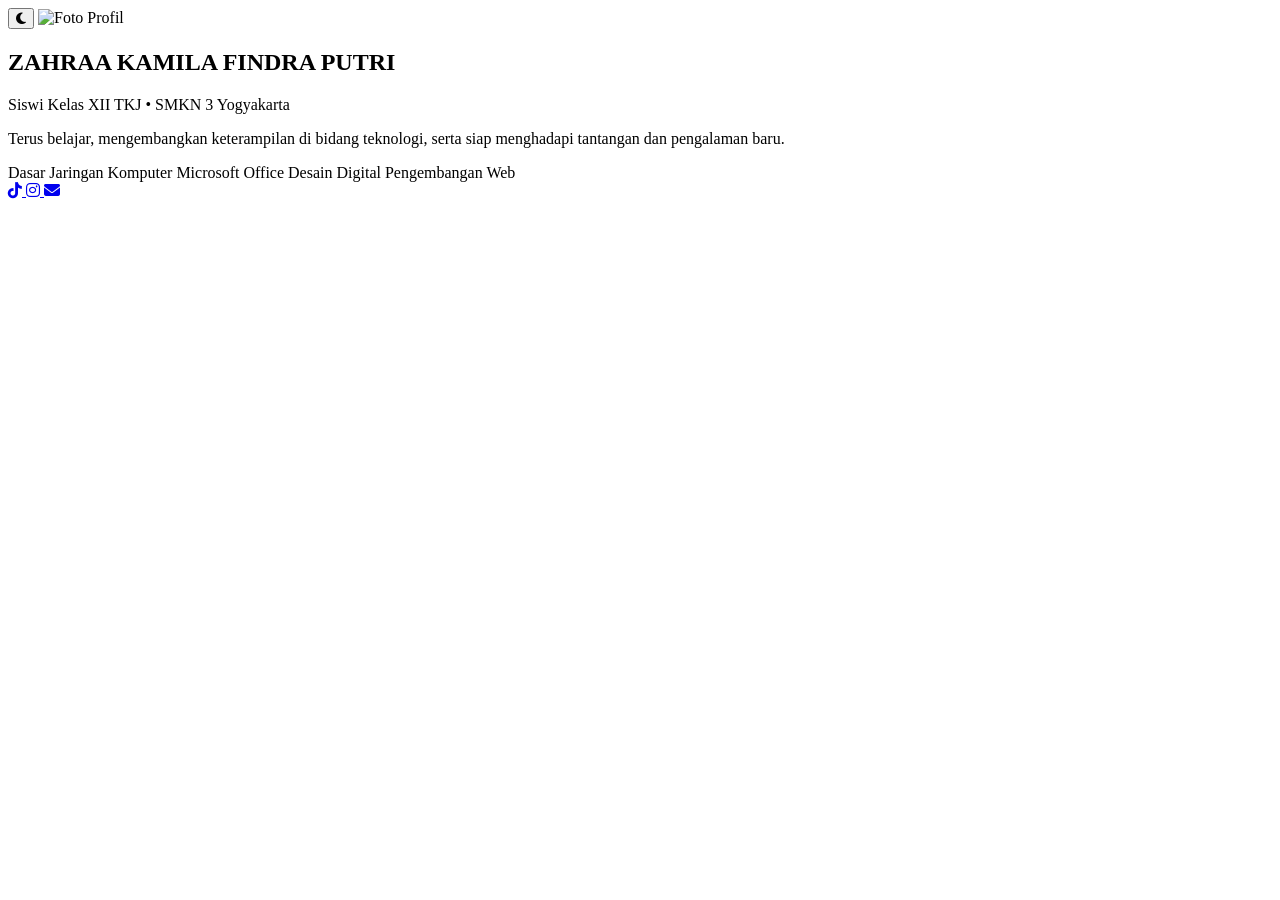
==== cardholder/index.html @ feccd189 "Create index.html" ====
<!DOCTYPE html>
<html lang="id">
<head>
    <meta charset="UTF-8">
    <meta name="viewport" content="width=device-width, initial-scale=1.0">
    <title>Kartu Profil Digital</title>

    <link rel="stylesheet" href="style.css">

    <!-- Font Awesome -->
    <link rel="stylesheet"
    href="https://cdnjs.cloudflare.com/ajax/libs/font-awesome/6.7.2/css/all.min.css">
</head>

<body>
<div class="card">

    <!-- Tombol Dark Mode -->
    <button id="themeToggle" class="btn-theme">
        <i class="fa-solid fa-moon"></i>
    </button>
    <!-- Foto -->
    <img src="images/pasfotozara.jpeg" alt="Foto Profil" class="profile-img">
    <!-- Biodata -->
    <h2 class="name">ZAHRAA KAMILA FINDRA PUTRI</h2>
    <p class="role">
        Siswi Kelas XII TKJ • SMKN 3 Yogyakarta
    </p>
    <p class="bio">
        Terus belajar, mengembangkan keterampilan di bidang teknologi,
        serta siap menghadapi tantangan dan pengalaman baru.
    </p>
    <!-- Skill -->
    <div class="skills">
        <span class="skill">Dasar Jaringan Komputer</span>
        <span class="skill">Microsoft Office</span>
        <span class="skill">Desain Digital</span>
        <span class="skill">Pengembangan Web</span>
    </div>

    <!-- Sosial Media -->
    <div class="social-links">

        <a href="https://www.tiktok.com/@zzeayra?_r=1&_t=ZS-98OjC2aP8kB" target="_blank">
            <i class="fa-brands fa-tiktok"></i>
        </a>
        <a href="https://www.instagram.com/zraakamila/" target="_blank">
            <i class="fa-brands fa-instagram"></i>
        </a>
        <a href="mailto:zarkam2009@gmail.com">
            <i class="fa-solid fa-envelope"></i>
        </a>

    </div>

</div>

<script src="scripts.js"></script>

</body>
</html>
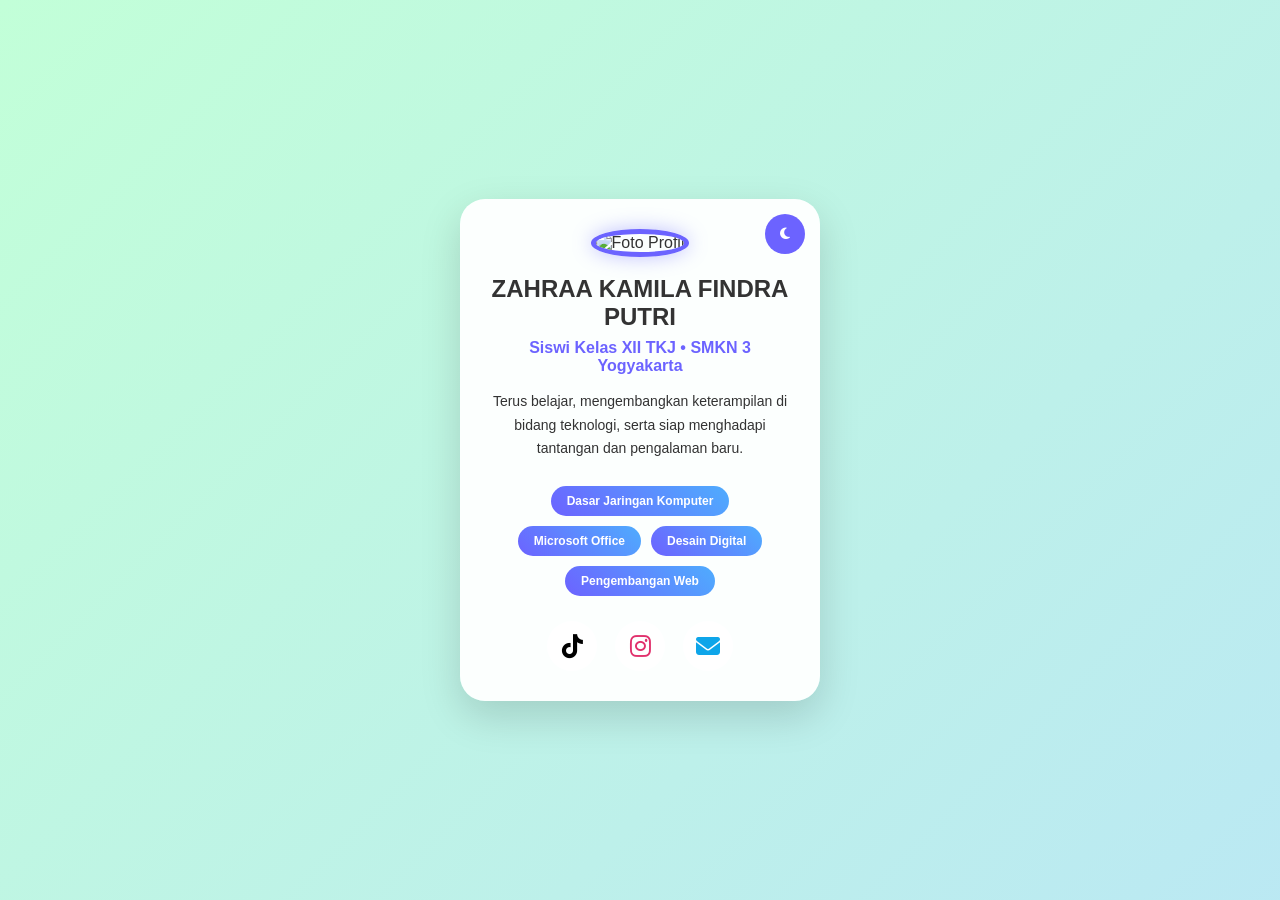
==== commit f458f61a: "Update index.html" ====
--- a/cardholder/index.html
+++ b/cardholder/index.html
@@ -20,7 +20,7 @@
         <i class="fa-solid fa-moon"></i>
     </button>
     <!-- Foto -->
-    <img src="images/pasfotozara.jpeg" alt="Foto Profil" class="profile-img">
+    <img src="pasfotozraa.JPG" alt="Foto Profil" class="profile-img">
     <!-- Biodata -->
     <h2 class="name">ZAHRAA KAMILA FINDRA PUTRI</h2>
     <p class="role">
--- a/cardholder/style.css
+++ b/cardholder/style.css
@@ -0,0 +1,272 @@
+/* =======================
+   RESET
+======================= */
+*{
+    margin:0;
+    padding:0;
+    box-sizing:border-box;
+    font-family:'Segoe UI',Tahoma,Geneva,Verdana,sans-serif;
+}
+/* =======================
+   WARNA
+======================= */
+:root{
+    --bg-color:#8EC5FC;
+    --bg-color2:#E0C3FC;
+    --card-bg:rgba(255,255,255,.95);
+    --text-color:#333;
+    --primary:#6C63FF;
+}
+/* Dark Mode */
+body.dark-mode{
+    --bg-color:#0f172a;
+    --bg-color2:#1e293b;
+    --card-bg:#1e293b;
+    --text-color:#ffffff;
+    --primary:#60a5fa;
+}
+/* =======================
+   BODY
+======================= */
+body{
+    background:linear-gradient(-45deg,
+    var(--bg-color),
+    var(--bg-color2),
+    #B8E1FC,
+    #C2FFD8);
+    background-size:400% 400%;
+    animation:bgMove 15s ease infinite;
+    color:var(--text-color);
+    display:flex;
+    justify-content:center;
+    align-items:center;
+    min-height:100vh;
+    transition:.4s;
+}
+@keyframes bgMove{
+    0%{
+        background-position:0% 50%;
+    }
+    50%{
+        background-position:100% 50%;
+    }
+    100%{
+        background-position:0% 50%;
+    }
+}
+/* =======================
+   CARD
+======================= */
+.card{
+    width:360px;
+    background:var(--card-bg);
+    backdrop-filter:blur(15px);
+    border-radius:25px;
+    padding:30px;
+    text-align:center;
+    position:relative;
+    box-shadow:
+    0 15px 40px rgba(0,0,0,.15);
+    transition:.4s;
+    animation:cardFloat 4s ease-in-out infinite;
+}
+.card:hover{
+    transform:translateY(-10px);
+    box-shadow:
+    0 20px 45px rgba(0,0,0,.25);
+}
+@keyframes cardFloat{
+    0%,100%{
+        transform:translateY(0);
+    }
+    50%{
+        transform:translateY(-8px);
+    }
+}
+/* =======================
+   FOTO
+======================= */
+.profile-img{
+    width:130px;
+    height:130px;
+    object-fit:cover;
+    border-radius:50%;
+    border:5px solid var(--primary);
+    margin-bottom:18px;
+    transition:.5s;
+    box-shadow:0 0 20px rgba(108,99,255,.4);
+}
+.profile-img:hover{
+    transform:scale(1.08) rotate(5deg);
+    box-shadow:0 0 35px rgba(108,99,255,.8);
+}
+/* =======================
+   TEXT
+======================= */
+.name{
+    font-size:24px;
+    margin-bottom:8px;
+}
+.role{
+    color:var(--primary);
+    font-weight:bold;
+    margin-bottom:15px;
+}
+.bio{
+    font-size:14px;
+    line-height:1.7;
+    margin-bottom:25px;
+}
+/* =======================
+   SKILL
+======================= */
+.skills{
+    display:flex;
+    justify-content:center;
+    flex-wrap:wrap;
+    gap:10px;
+    margin-bottom:25px;
+}
+.skill{
+
+    background:linear-gradient(45deg,#6C63FF,#4FACFE);
+
+    color:white;
+
+    padding:8px 16px;
+
+    border-radius:20px;
+
+    font-size:12px;
+
+    font-weight:bold;
+
+    transition:.35s;
+
+    cursor:pointer;
+
+}
+
+.skill:hover{
+
+    transform:translateY(-5px) scale(1.08);
+
+    box-shadow:0 8px 20px rgba(79,172,254,.5);
+
+}
+
+/* =======================
+   SOSIAL MEDIA
+======================= */
+
+.social-links{
+
+    display:flex;
+
+    justify-content:center;
+
+    gap:18px;
+
+}
+
+.social-links a{
+
+    width:50px;
+
+    height:50px;
+
+    display:flex;
+
+    justify-content:center;
+
+    align-items:center;
+
+    border-radius:50%;
+
+    background:white;
+
+    text-decoration:none;
+
+    font-size:24px;
+
+    transition:.4s;
+
+}
+
+.social-links a:hover{
+
+    transform:translateY(-8px) rotate(360deg);
+
+}
+
+.fa-instagram{
+
+    color:#E1306C;
+
+}
+
+.fa-tiktok{
+
+    color:#000;
+
+}
+
+.fa-envelope{
+
+    color:#0EA5E9;
+
+}
+
+/* =======================
+   DARK MODE
+======================= */
+
+body.dark-mode .social-links a{
+
+    background:#334155;
+
+}
+
+body.dark-mode .fa-tiktok{
+
+    color:white;
+
+}
+
+/* =======================
+   BUTTON DARK MODE
+======================= */
+
+.btn-theme{
+
+    position:absolute;
+
+    top:15px;
+
+    right:15px;
+
+    width:40px;
+
+    height:40px;
+
+    border:none;
+
+    border-radius:50%;
+
+    background:var(--primary);
+
+    color:white;
+
+    cursor:pointer;
+
+    transition:.3s;
+
+}
+
+.btn-theme:hover{
+
+    transform:rotate(180deg) scale(1.1);
+
+    box-shadow:0 0 20px rgba(108,99,255,.6);
+
+}
